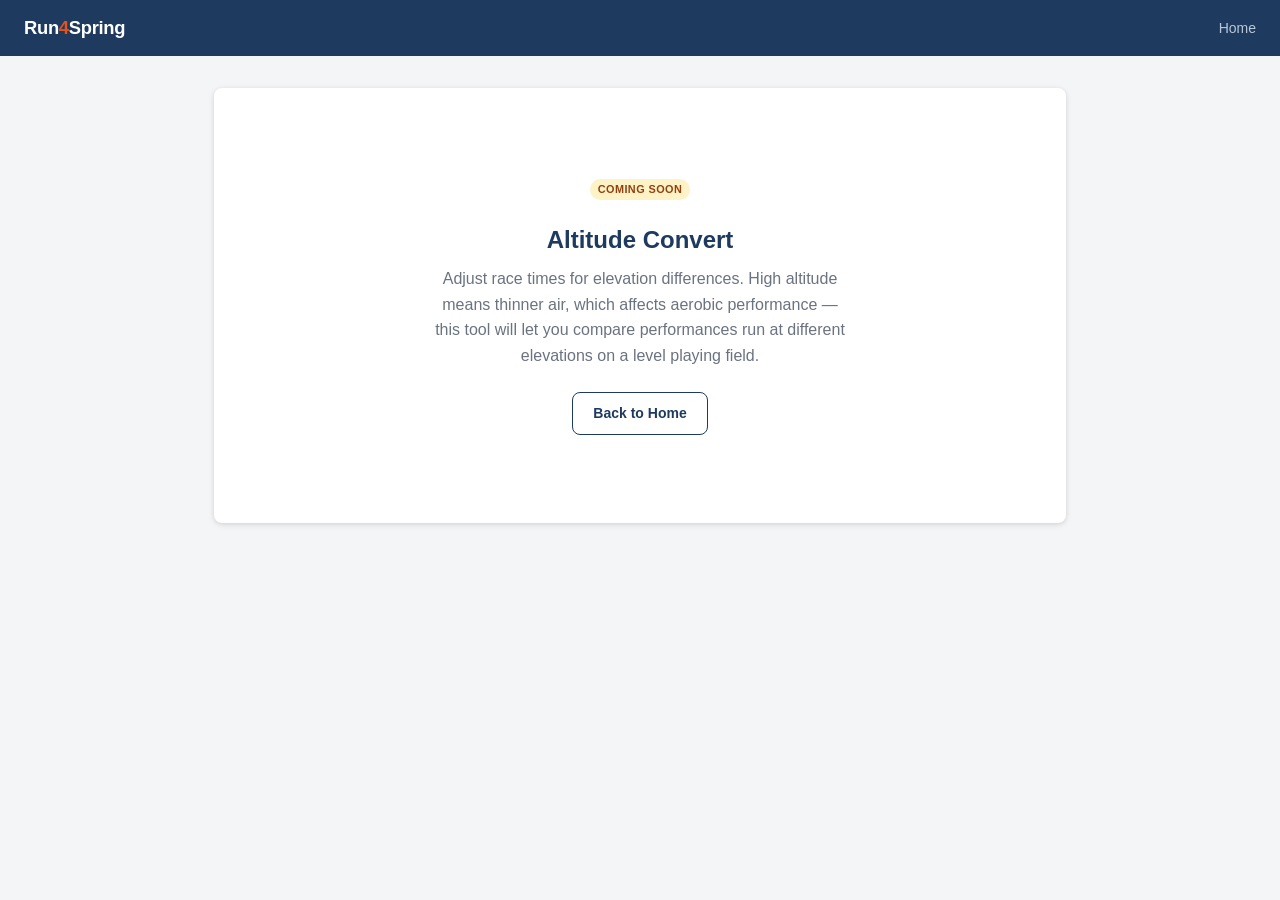
==== src/main/resources/static/altitude-convert.html @ c2bf88f1 "Bug Fixes: - Removed self-referential dependency in pom.xml (was preventing the server from building" ====
<!DOCTYPE html>
<html lang="en">
<head>
  <meta charset="UTF-8">
  <meta name="viewport" content="width=device-width, initial-scale=1.0">
  <title>Altitude Convert | Run4Spring</title>
  <link rel="stylesheet" href="styles.css">
</head>
<body>
  <nav class="navbar">
    <a href="/" class="nav-brand">Run<span>4</span>Spring</a>
    <div class="nav-links"><a href="/">Home</a></div>
  </nav>
  <main class="container">
    <div class="card">
      <div class="stub-box">
        <div class="stub-badge"><span class="badge badge-soon">Coming Soon</span></div>
        <div class="stub-title">Altitude Convert</div>
        <p class="stub-desc">
          Adjust race times for elevation differences. High altitude means thinner air,
          which affects aerobic performance — this tool will let you compare performances
          run at different elevations on a level playing field.
        </p>
        <a href="/" class="btn btn-outline">Back to Home</a>
      </div>
    </div>
  </main>
</body>
</html>
---- src/main/resources/static/styles.css ----
*, *::before, *::after { box-sizing: border-box; margin: 0; padding: 0; }

:root {
  --primary: #1e3a5f;
  --accent: #e8511a;
  --bg: #f4f5f7;
  --surface: #fff;
  --text: #2c3e50;
  --muted: #6b7280;
  --border: #d1d5db;
  --success: #27ae60;
  --error: #c0392b;
  --radius: 8px;
  --shadow: 0 1px 4px rgba(0,0,0,.1), 0 2px 8px rgba(0,0,0,.06);
}

body {
  font-family: -apple-system, BlinkMacSystemFont, "Segoe UI", Roboto, sans-serif;
  background: var(--bg);
  color: var(--text);
  line-height: 1.55;
  min-height: 100vh;
}

/* ── Nav ─────────────────────────────── */
.navbar {
  background: var(--primary);
  padding: 0 1.5rem;
  height: 56px;
  display: flex;
  align-items: center;
  justify-content: space-between;
  position: sticky;
  top: 0;
  z-index: 100;
}
.nav-brand {
  font-size: 1.15rem;
  font-weight: 700;
  color: #fff;
  text-decoration: none;
  letter-spacing: -0.3px;
}
.nav-brand span { color: var(--accent); }
.nav-links a {
  color: #b8c8d8;
  text-decoration: none;
  margin-left: 1.5rem;
  font-size: 0.875rem;
  transition: color .15s;
}
.nav-links a:hover { color: #fff; }

/* ── Layout ──────────────────────────── */
.container { max-width: 900px; margin: 0 auto; padding: 2rem 1.5rem; }

.page-header { margin-bottom: 1.75rem; }
.page-header h1 { font-size: 1.6rem; font-weight: 700; color: var(--primary); }
.page-header p { color: var(--muted); margin-top: 0.3rem; font-size: 0.95rem; }

/* ── Cards ───────────────────────────── */
.card {
  background: var(--surface);
  border-radius: var(--radius);
  box-shadow: var(--shadow);
  padding: 1.5rem;
}
.card + .card { margin-top: 1.25rem; }
.card-title {
  font-size: 0.8rem;
  font-weight: 700;
  text-transform: uppercase;
  letter-spacing: 0.06em;
  color: var(--muted);
  margin-bottom: 1.25rem;
}

/* ── Feature grid (home) ─────────────── */
.feature-grid {
  display: grid;
  grid-template-columns: repeat(auto-fill, minmax(195px, 1fr));
  gap: 1rem;
}
.feature-card {
  background: var(--surface);
  border-radius: var(--radius);
  box-shadow: var(--shadow);
  padding: 1.25rem;
  display: flex;
  flex-direction: column;
  gap: 0.4rem;
  transition: box-shadow .15s, transform .15s;
}
.feature-card:hover {
  box-shadow: 0 4px 16px rgba(0,0,0,.12);
  transform: translateY(-1px);
}
.feature-card h3 { font-size: 0.95rem; font-weight: 700; color: var(--primary); }
.feature-card p { font-size: 0.82rem; color: var(--muted); flex: 1; line-height: 1.45; }
.feature-card .btn { margin-top: 0.6rem; text-align: center; }

/* ── Badges ──────────────────────────── */
.badge {
  display: inline-block;
  font-size: 0.68rem;
  font-weight: 700;
  padding: 2px 8px;
  border-radius: 99px;
  text-transform: uppercase;
  letter-spacing: 0.04em;
}
.badge-live { background: #d1fae5; color: #065f46; }
.badge-soon { background: #fef3c7; color: #92400e; }

/* ── Forms ───────────────────────────── */
.form-group { margin-bottom: 1.1rem; }
.form-group label {
  display: block;
  font-size: 0.85rem;
  font-weight: 600;
  margin-bottom: 0.35rem;
  color: var(--text);
}
.form-hint { font-size: 0.75rem; color: var(--muted); margin-top: 0.25rem; }

input[type="text"],
input[type="number"],
select,
textarea {
  width: 100%;
  padding: 0.55rem 0.75rem;
  border: 1.5px solid var(--border);
  border-radius: var(--radius);
  font-size: 0.9rem;
  background: #fff;
  color: var(--text);
  transition: border-color .15s, box-shadow .15s;
}
input:focus, select:focus, textarea:focus {
  outline: none;
  border-color: var(--primary);
  box-shadow: 0 0 0 3px rgba(30,58,95,.12);
}
input:disabled, select:disabled {
  background: #f3f4f6;
  color: var(--muted);
  cursor: not-allowed;
}

.form-row { display: grid; grid-template-columns: 1fr 1fr; gap: 1rem; }
.form-row-3 { display: grid; grid-template-columns: 1fr 1fr 1fr; gap: 1rem; }

.radio-group { display: flex; gap: 1rem; }
.radio-group label {
  display: flex;
  align-items: center;
  gap: 0.35rem;
  font-weight: 400;
  cursor: pointer;
}
.radio-group input[type="radio"] { width: auto; }

/* ── Buttons ─────────────────────────── */
.btn {
  display: inline-block;
  padding: 0.6rem 1.3rem;
  border-radius: var(--radius);
  font-size: 0.875rem;
  font-weight: 600;
  cursor: pointer;
  text-decoration: none;
  border: none;
  transition: filter .15s, box-shadow .15s;
  white-space: nowrap;
}
.btn-primary { background: var(--accent); color: #fff; }
.btn-primary:hover { filter: brightness(1.08); }
.btn-primary:active { filter: brightness(0.95); }
.btn-outline { background: transparent; color: var(--primary); border: 1.5px solid var(--primary); }
.btn-outline:hover { background: var(--primary); color: #fff; }
.btn-sm { padding: 0.35rem 0.8rem; font-size: 0.8rem; }
.btn-danger { background: var(--error); color: #fff; }
.btn-danger:hover { filter: brightness(1.1); }
.btn:disabled { opacity: 0.6; cursor: not-allowed; filter: none; }

/* ── Results ─────────────────────────── */
.result { display: none; }
.result.visible { display: block; }

.result-big { font-size: 2.2rem; font-weight: 800; color: var(--primary); line-height: 1.1; }
.result-sub { font-size: 0.85rem; color: var(--muted); margin-top: 0.25rem; }

.result-row {
  display: flex;
  justify-content: space-between;
  align-items: center;
  padding: 0.6rem 0;
  border-bottom: 1px solid #f0f0f0;
}
.result-row:last-child { border-bottom: none; }
.result-label { font-size: 0.85rem; color: var(--muted); }
.result-value { font-size: 0.95rem; font-weight: 600; }

/* ── Training paces table ────────────── */
.paces-grid { display: grid; grid-template-columns: 1fr 1fr; gap: 0; }
.paces-table { width: 100%; border-collapse: collapse; font-size: 0.875rem; }
.paces-table th {
  background: var(--primary);
  color: #fff;
  padding: 0.55rem 0.85rem;
  text-align: left;
  font-weight: 600;
  font-size: 0.8rem;
  text-transform: uppercase;
  letter-spacing: 0.04em;
}
.paces-table td { padding: 0.55rem 0.85rem; border-bottom: 1px solid #f0f0f0; }
.paces-table tr:last-child td { border-bottom: none; }
.paces-table tr:nth-child(even) td { background: #f9fafb; }
.vdot-score {
  display: inline-flex;
  align-items: center;
  justify-content: center;
  width: 56px;
  height: 56px;
  background: var(--primary);
  color: #fff;
  border-radius: 50%;
  font-size: 1.3rem;
  font-weight: 800;
  margin-bottom: 0.75rem;
}

/* ── Mileage tracker ─────────────────── */
.activity-list { margin-top: 1.25rem; }
.activity-item {
  background: var(--surface);
  border-radius: var(--radius);
  box-shadow: var(--shadow);
  padding: 1rem 1.25rem;
  margin-bottom: 0.75rem;
}
.activity-item-header {
  display: flex;
  justify-content: space-between;
  align-items: center;
  margin-bottom: 0.4rem;
}
.activity-title { font-weight: 700; font-size: 0.95rem; }
.activity-type {
  font-size: 0.75rem;
  font-weight: 700;
  text-transform: uppercase;
  letter-spacing: 0.05em;
  color: var(--accent);
}
.activity-meta { font-size: 0.82rem; color: var(--muted); display: flex; gap: 1.25rem; flex-wrap: wrap; }

/* ── Split adder ─────────────────────── */
.split-list { list-style: none; }
.split-item {
  display: flex;
  align-items: center;
  justify-content: space-between;
  padding: 0.5rem 0;
  border-bottom: 1px solid #f0f0f0;
}
.split-item:last-child { border-bottom: none; }
.split-num { font-size: 0.75rem; color: var(--muted); width: 28px; }
.split-time { font-weight: 600; flex: 1; }
.split-total { font-size: 2rem; font-weight: 800; color: var(--primary); }

/* ── Stub / coming soon ──────────────── */
.stub-box { text-align: center; padding: 4rem 2rem; }
.stub-badge { margin-bottom: 1.25rem; }
.stub-title { font-size: 1.5rem; font-weight: 700; color: var(--primary); margin-bottom: 0.5rem; }
.stub-desc { color: var(--muted); max-width: 420px; margin: 0 auto 1.5rem; line-height: 1.6; }

/* ── Messages ────────────────────────── */
.error-msg {
  color: var(--error);
  font-size: 0.85rem;
  margin-top: 0.75rem;
  padding: 0.6rem 0.85rem;
  background: #fdf2f2;
  border-radius: var(--radius);
  border-left: 3px solid var(--error);
  display: none;
}
.error-msg.visible { display: block; }

.info-note {
  font-size: 0.8rem;
  color: var(--muted);
  background: #f0f4f8;
  border-radius: var(--radius);
  padding: 0.6rem 0.85rem;
  margin-bottom: 1rem;
  border-left: 3px solid var(--primary);
}

.empty-state { text-align: center; color: var(--muted); padding: 2rem; font-size: 0.9rem; }
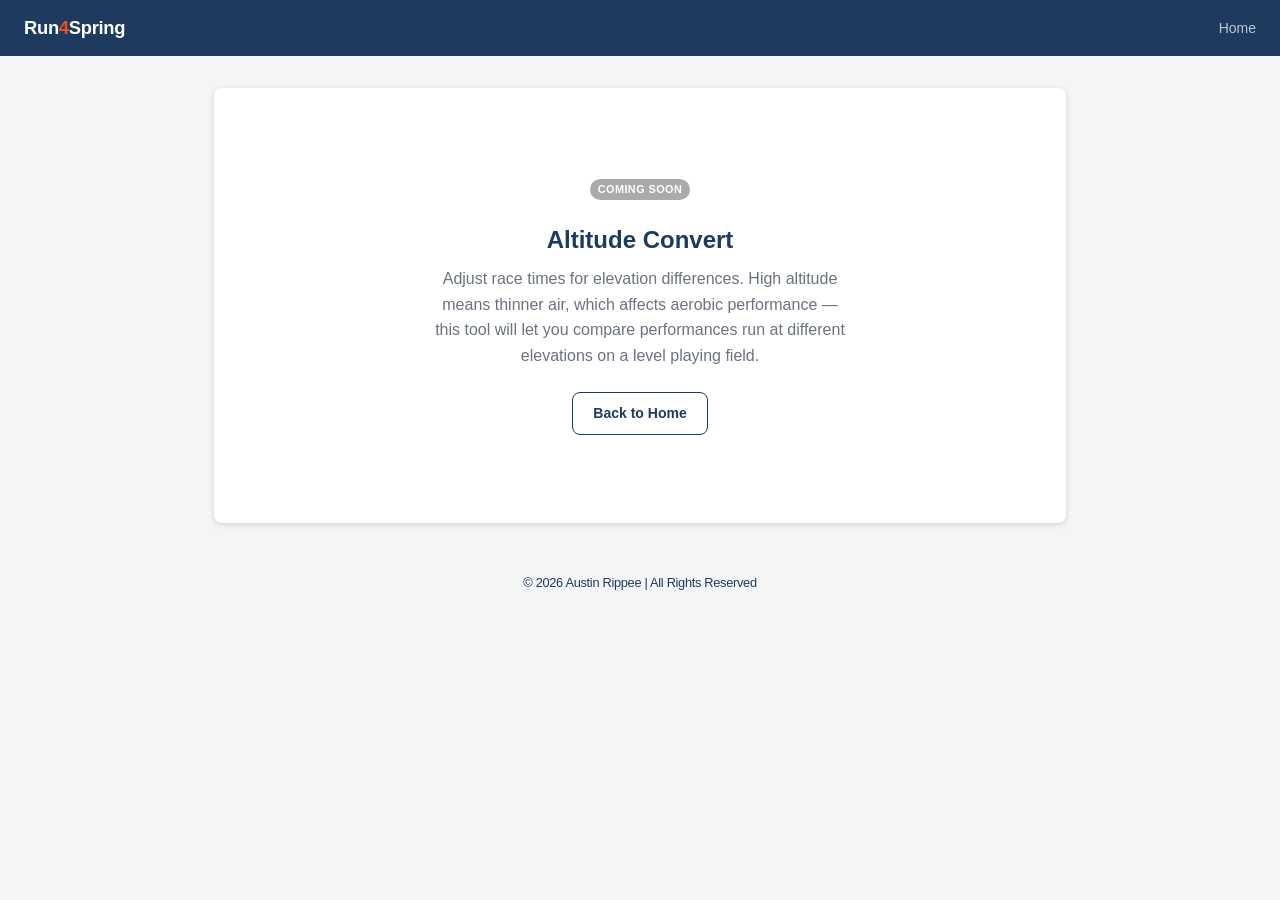
==== commit 72d0bfd8: "Added footer" ====
--- a/src/main/resources/static/altitude-convert.html
+++ b/src/main/resources/static/altitude-convert.html
@@ -25,5 +25,8 @@
       </div>
     </div>
   </main>
+  <footer class="footer">
+    <p>&copy; 2026 Austin Rippee | All Rights Reserved</p>
+  </footer>
 </body>
 </html>
--- a/src/main/resources/static/styles.css
+++ b/src/main/resources/static/styles.css
@@ -110,7 +110,8 @@
   letter-spacing: 0.04em;
 }
 .badge-live { background: #d1fae5; color: #065f46; }
-.badge-soon { background: #fef3c7; color: #92400e; }
+.badge-soon { background: #aaaaaa; color: #ffffff; }
+.badge-wip { background: #651818; color: #afafaf; }
 
 /* ── Forms ───────────────────────────── */
 .form-group { margin-bottom: 1.1rem; }
@@ -299,4 +300,21 @@
   border-left: 3px solid var(--primary);
 }
 
-.empty-state { text-align: center; color: var(--muted); padding: 2rem; font-size: 0.9rem; }+.empty-state { text-align: center; color: var(--muted); padding: 2rem; font-size: 0.9rem; }
+
+.footer {
+  font-size: 0.8rem;
+  z-index: 100;
+  color: #1E3A5FFF;
+  letter-spacing: -0.3px;
+  font-weight: 200;
+  position: sticky;
+  bottom: 0.5rem;
+  width: 100%;
+  height: 56px;
+  padding: 0 1.5rem;
+  display: flex;
+  align-items: center;
+  justify-content: center; /* or space-between */
+  gap: 0.75rem;
+}
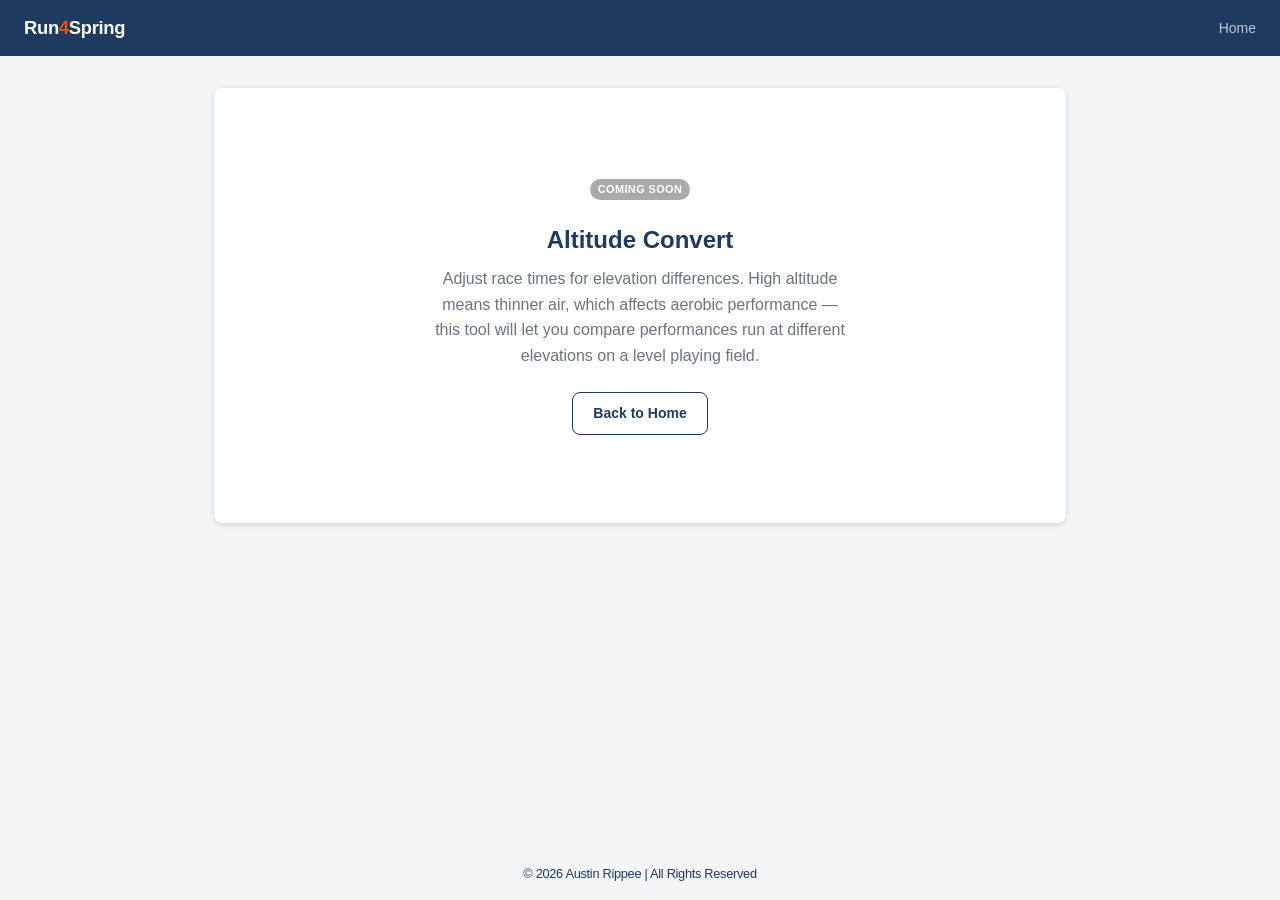
==== commit 3ed7c440: "Fixed footer element" ====
--- a/src/main/resources/static/altitude-convert.html
+++ b/src/main/resources/static/altitude-convert.html
@@ -4,7 +4,7 @@
   <meta charset="UTF-8">
   <meta name="viewport" content="width=device-width, initial-scale=1.0">
   <title>Altitude Convert | Run4Spring</title>
-  <link rel="stylesheet" href="styles.css">
+  <link rel="stylesheet" href="styles.css?v=0.1.2">
 </head>
 <body>
   <nav class="navbar">
--- a/src/main/resources/static/styles.css
+++ b/src/main/resources/static/styles.css
@@ -20,7 +20,11 @@
   color: var(--text);
   line-height: 1.55;
   min-height: 100vh;
-}
+  display: flex;
+  flex-direction: column;
+}
+
+main { flex: 1; width: 100%; }
 
 /* ── Nav ─────────────────────────────── */
 .navbar {
@@ -111,7 +115,8 @@
 }
 .badge-live { background: #d1fae5; color: #065f46; }
 .badge-soon { background: #aaaaaa; color: #ffffff; }
-.badge-wip { background: #651818; color: #afafaf; }
+.badge-wip { background: #af9000; color: #ffffff; }
+.badge-roadmap { background: #651818; color: #ffffff; }
 
 /* ── Forms ───────────────────────────── */
 .form-group { margin-bottom: 1.1rem; }
@@ -304,17 +309,10 @@
 
 .footer {
   font-size: 0.8rem;
-  z-index: 100;
   color: #1E3A5FFF;
   letter-spacing: -0.3px;
   font-weight: 200;
-  position: sticky;
-  bottom: 0.5rem;
-  width: 100%;
-  height: 56px;
-  padding: 0 1.5rem;
-  display: flex;
-  align-items: center;
-  justify-content: center; /* or space-between */
-  gap: 0.75rem;
+  padding: 1rem 1.5rem;
+  text-align: center;
+  flex-shrink: 0;
 }
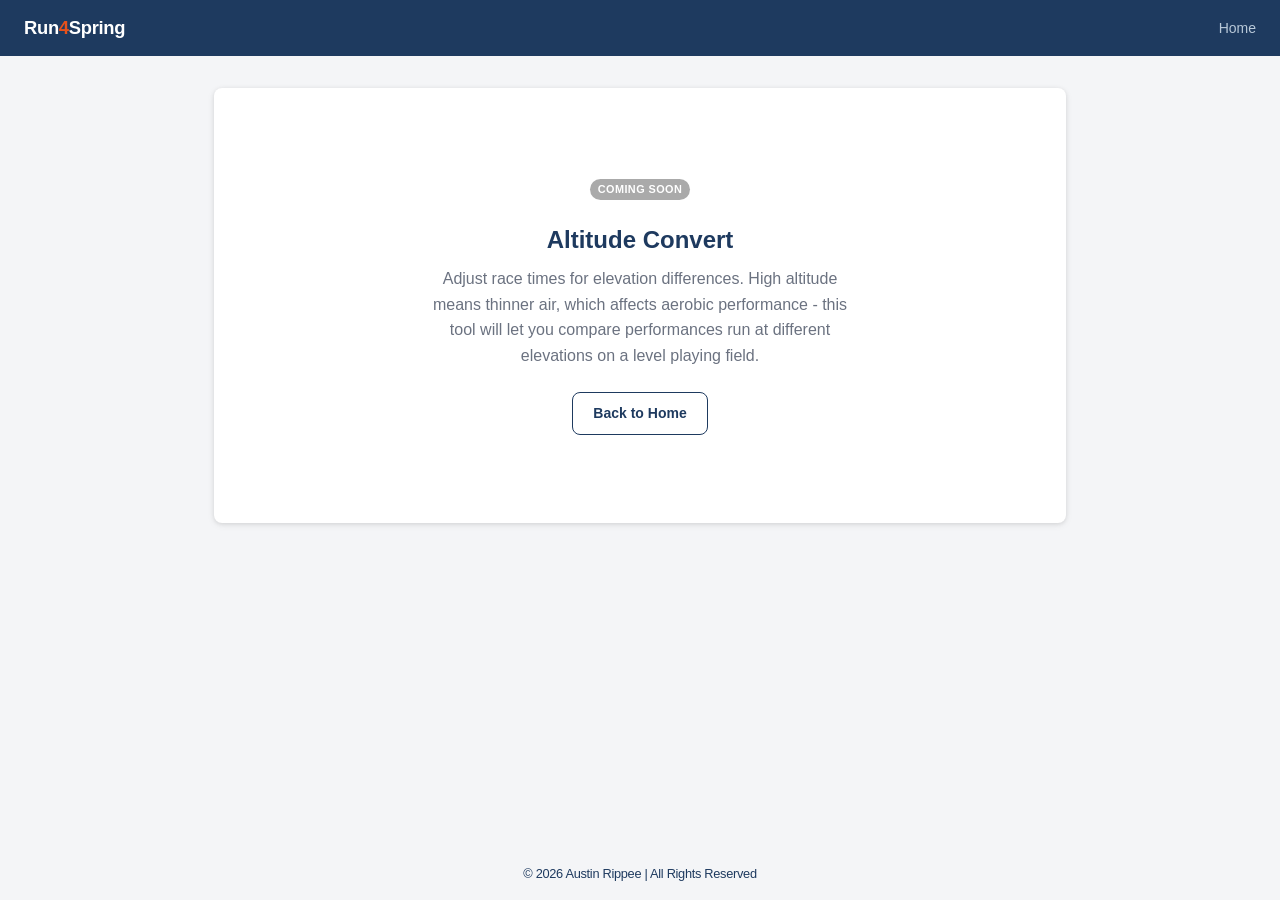
==== commit f27657ce: "Typos" ====
--- a/src/main/resources/static/altitude-convert.html
+++ b/src/main/resources/static/altitude-convert.html
@@ -18,7 +18,7 @@
         <div class="stub-title">Altitude Convert</div>
         <p class="stub-desc">
           Adjust race times for elevation differences. High altitude means thinner air,
-          which affects aerobic performance — this tool will let you compare performances
+          which affects aerobic performance - this tool will let you compare performances
           run at different elevations on a level playing field.
         </p>
         <a href="/" class="btn btn-outline">Back to Home</a>
